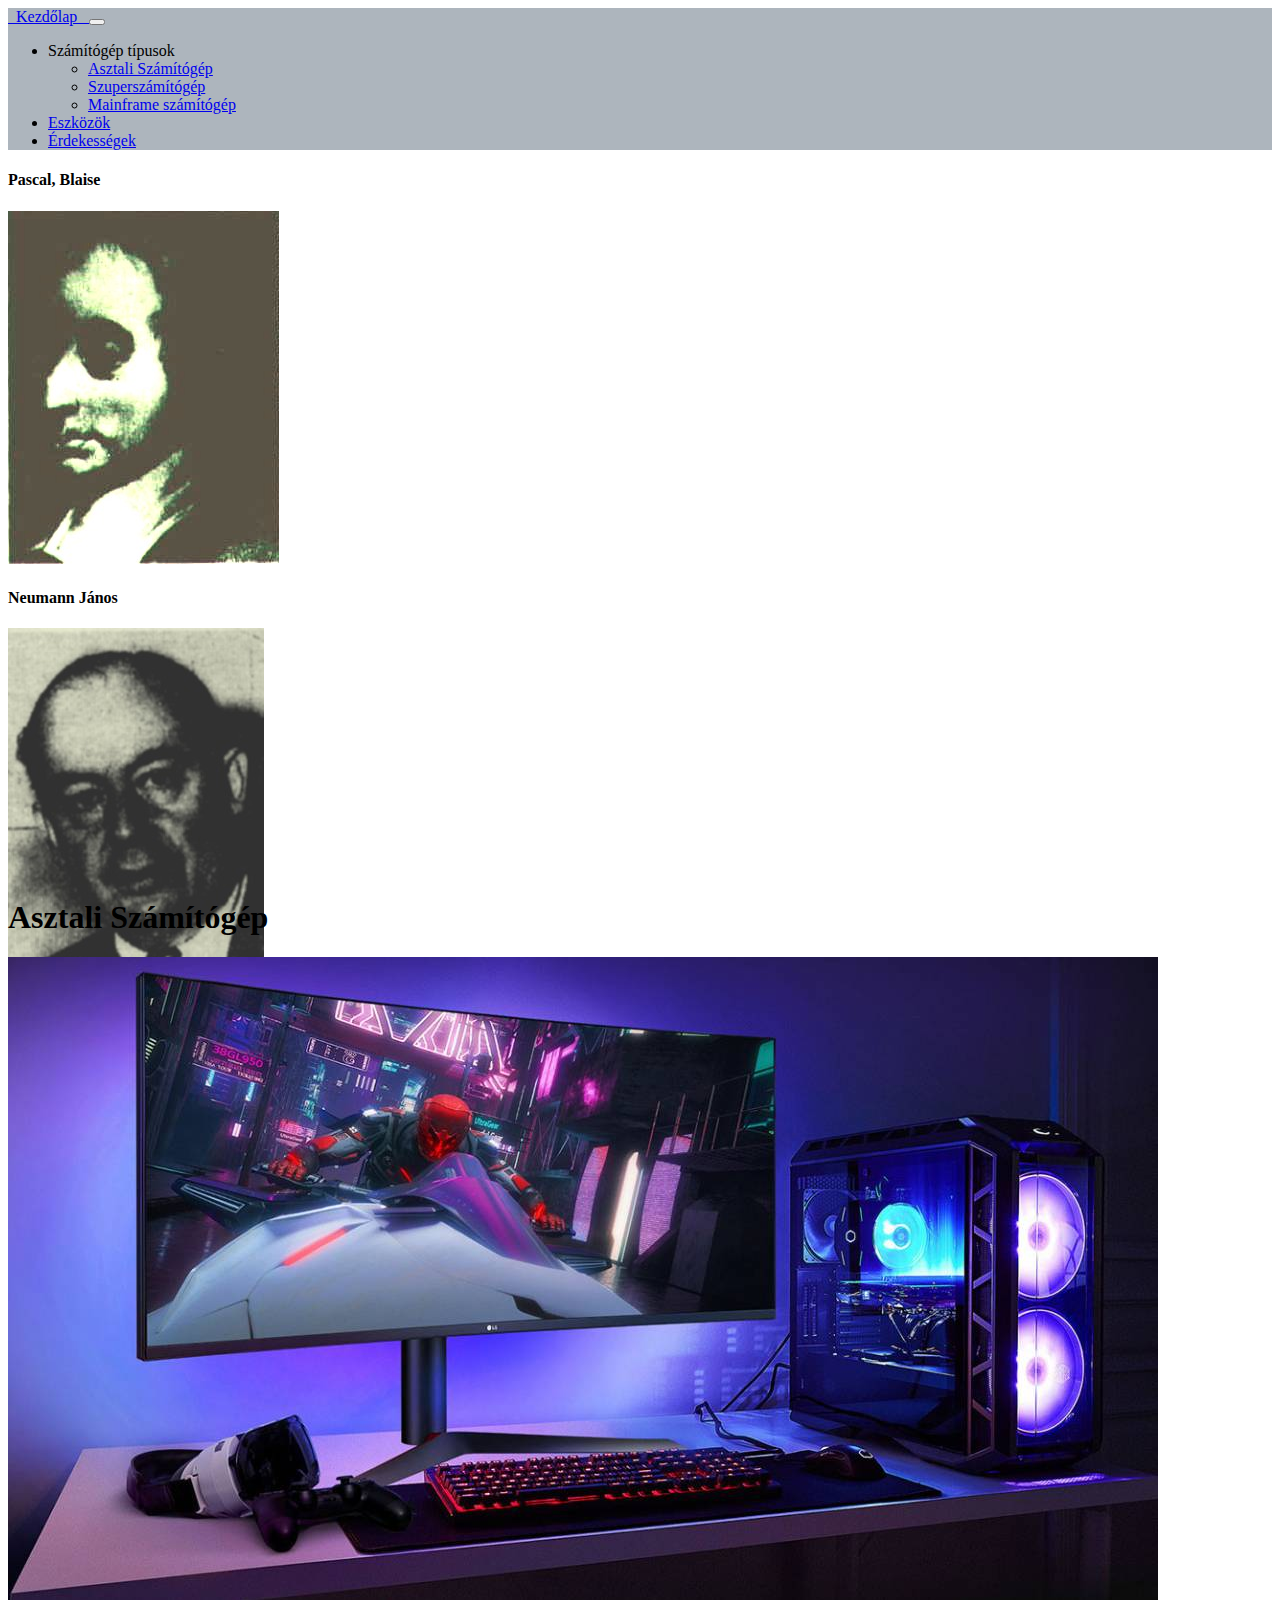
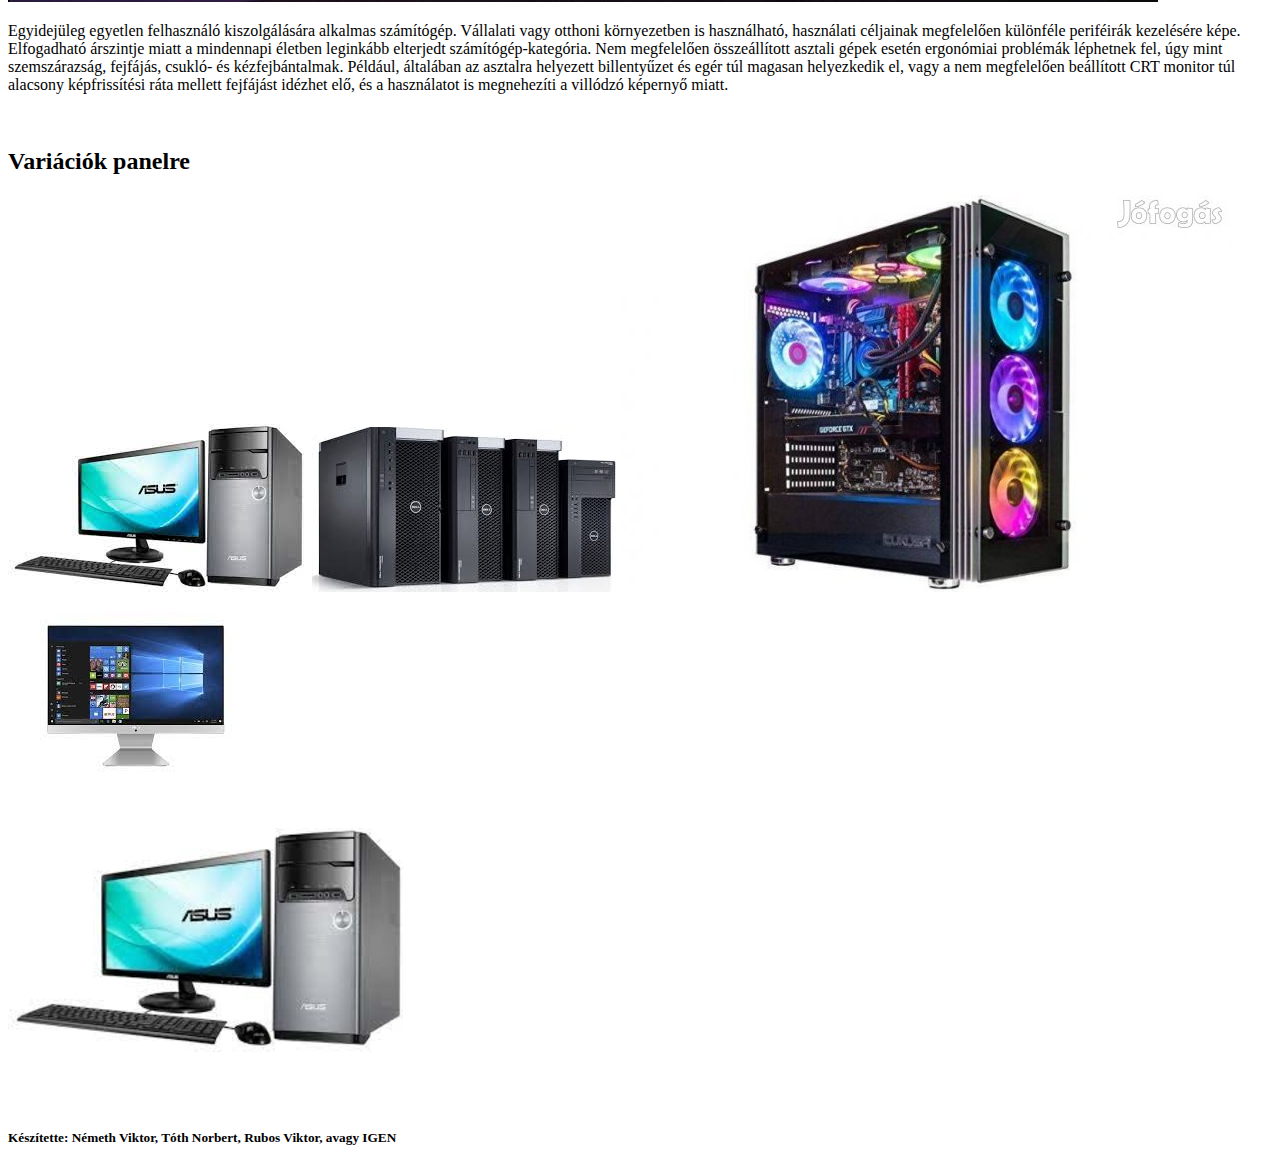
==== asztalipc.html @ ed3f3e96 "Add files via upload" ====
<!DOCTYPE html>
<html lang="hu">
<head>
    <meta charset="UTF-8">
    <meta name="viewport" content="width=device-width, initial-scale=1.0">
    <meta http-equiv="X-UA-Compatible" content="ie=edge">
    <title>Számítógép</title>
    <link rel="stylesheet" href="css/bootstrap.min.css">
    <link rel="stylesheet" href="css/style.css">
</head>
<body>
    <!-- Navbar eleje -->
    <nav class="navbar navbar-expand-lg navbar-light" style="background-color: #adb5bd;">
            <div class="container-fluid">
              <a class="navbar-brand" href="index.html"> &nbsp; Kezdőlap &NonBreakingSpace; </a>
              <button class="navbar-toggler" type="button" data-bs-toggle="collapse" data-bs-target="#navbarNavDropdown" aria-controls="navbarNavDropdown" aria-expanded="false" aria-label="Toggle navigation">
                <span class="navbar-toggler-icon"></span>
              </button>
              <div class="collapse navbar-collapse" id="navbarNavDropdown">
                <ul class="navbar-nav">
                  <li class="nav-item dropdown">
                    <a class="nav-link dropdown-toggle" id="navbarDropdownMenuLink" role="button" data-bs-toggle="dropdown" aria-expanded="false">
                      Számítógép típusok</a>
                    <ul class="dropdown-menu" aria-labelledby="navbarDropdownMenuLink">
                      <li><a class="dropdown-item" href="asztalipc.html">Asztali Számítógép</a></li>
                        <li><a class="dropdown-item" href="szuperpc.html">Szuperszámítógép</a></li>
                        <li><a class="dropdown-item" href="mainframepc.html">Mainframe számítógép</a></li>
                    </ul>
                  </li>  
                  <li class="nav-item">
                    <a class="nav-link" href="eszkozok.html">Eszközök</a>
                  </li>
                  <li class="nav-item">
                    <a class="nav-link" href="erdekessegek.html">Érdekességek</a>
                  </li>
                </ul>
              </div>
            </div>
    </nav>
    <!-- Navbar vége -->


    <!-- sidebar eleje -->
    <div class="sidebar p-2" style="height: 706px;">
        <div class="elvalaszto my-2"></div>
        <h4 class="text-center">Pascal, Blaise</h4>
        <div>
            <img class="img2" src="Project/PASCAL.JPG" alt="pascal">
        </div>
        <div class="elvalaszto my-2"></div>   
        <h4 class="text-center">Neumann János</h4>
        <div>
            <img class="img2 my-1" src="Project/Neumann.jpg" alt="neumman">
        </div>
        <div class="elvalaszto my-2" ></div>
        <h4 class="text-center">Wiener, Norbert</h4>
        <div>
            <img class="img2 my-1" src="Project/Wiener0.JPG" alt="Wiener">
        </div>
        <div class="elvalaszto my-2"></div>
    </div>
    <!-- sidebar vége -->


    
    <h1 class="cim py-4">Asztali Számítógép</h1>

    <!-- szoveg1+kép eleje -->
    <div>
        <img class="img3 w-25 float-end" src="Project/asztalipc.jpg" alt="hatterkep1"></img>
    </div>
    <div class="div2">
        <p class="szoveg1">
                    Egyidejüleg egyetlen felhasználó kiszolgálására alkalmas számítógép. Vállalati vagy otthoni környezetben is használható, használati céljainak megfelelően különféle periféirák kezelésére képe. Elfogadható árszintje miatt a mindennapi életben leginkább elterjedt számítógép-kategória. Nem megfelelően összeállított asztali gépek esetén ergonómiai problémák léphetnek fel, úgy mint szemszárazság, fejfájás, csukló- és kézfejbántalmak. Például, általában az asztalra helyezett billentyűzet és egér túl magasan helyezkedik el, vagy a nem megfelelően beállított CRT monitor túl alacsony képfrissítési ráta mellett fejfájást idézhet elő, és a használatot is megnehezíti a villódzó képernyő miatt. 
        </p>
    </div>
    <!-- szoveg1+kép vége -->

    <br>
    <div class="div3">
      <h2 class="text-center">Variációk panelre</h2>
      <p id="kiskep">
        <img src="nagykep/asusgep.jpg" onmouseover="csere('nagykep/Webp.net-resizeimage.jpg')" onmouseout="csere('nagykep/Webp.net-resizeimage.jpg')">
        <img src="nagykep/gepek.jpg" onmouseover="csere('nagykep/Webp.net-resizeimage(1).jpg')" onmouseout="csere('nagykep/Webp.net-resizeimage(1).jpg')">
        <img src="nagykep/gephaz.jpg" onmouseover="csere('nagykep/Webp.net-resizeimage(2).jpg')" onmouseout="csere('nagykep/Webp.net-resizeimage(2).jpg')">
        <img src="nagykep/monitor.jpg" onmouseover="csere('nagykep/Webp.net-resizeimage(3).jpg')" onmouseout="csere('nagykep/Webp.net-resizeimage(3).jpg')">
        <br><br>
      </p>
    
    <!--Nagykép-->
    <p class="nkep text-center">
      <img src="nagykep/Webp.net-resizeimage.jpg" id="nagykep" name="nagykep">
    </p>

    </div>


    <br><br>
    <!-- Footer eleje -->
    <footer class="footer2 text-center text-light bg-secondary">
        <div>
            <h5>Készítette: Németh Viktor, Tóth Norbert, Rubos Viktor, avagy IGEN</h5>
        </div>
    </footer>
    <!-- Footer vége -->
    
    <script src="js/bootstrap.min.js"></script>
    <script src="js/main.js"></script>
</body>
</html>
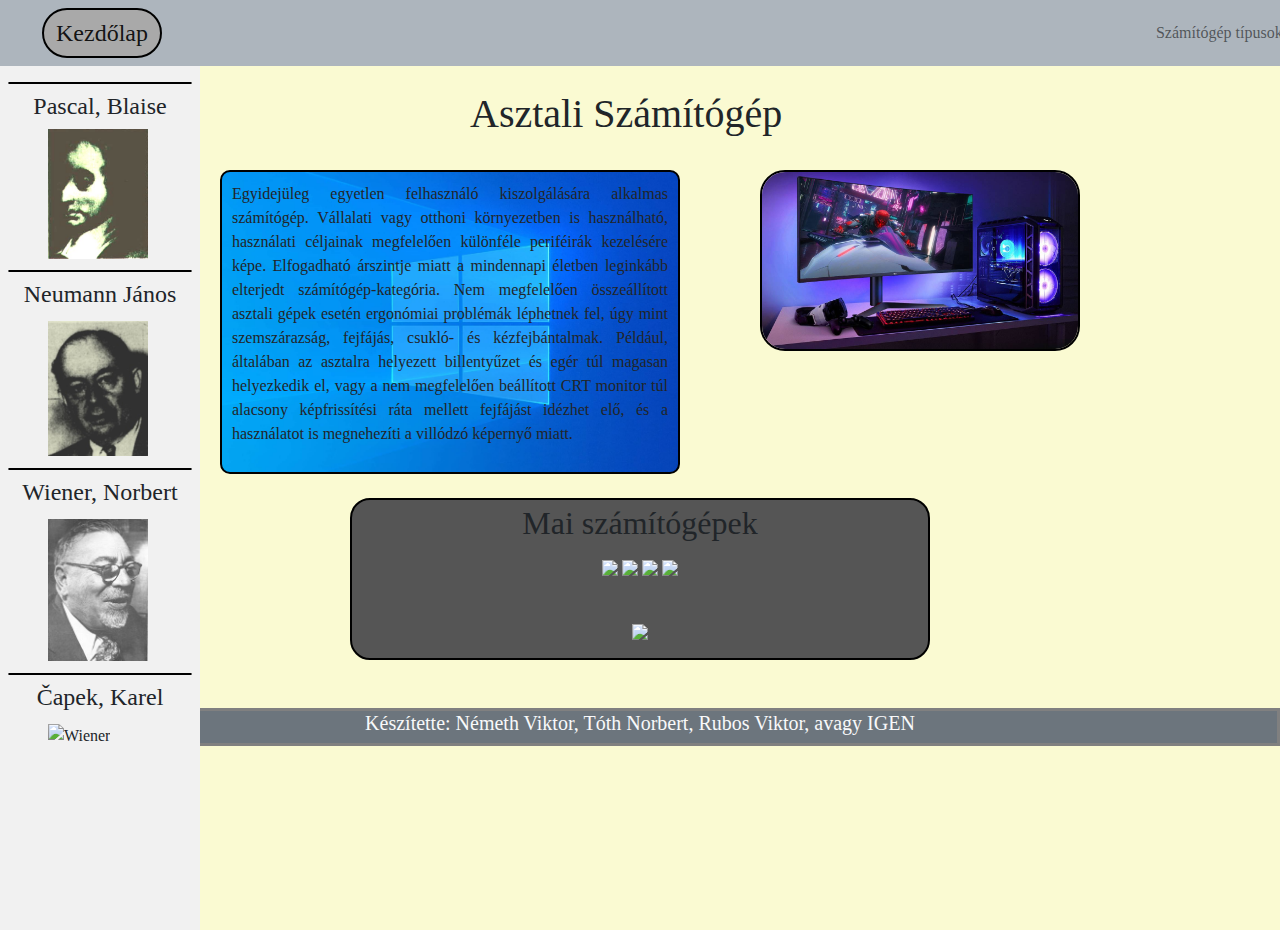
==== commit 4645d113: "Add files via upload" ====
--- a/asztalipc.html
+++ b/asztalipc.html
@@ -41,7 +41,7 @@
 
 
     <!-- sidebar eleje -->
-    <div class="sidebar p-2" style="height: 706px;">
+    <div class="sidebar p-2" style="height: 864px;">
         <div class="elvalaszto my-2"></div>
         <h4 class="text-center">Pascal, Blaise</h4>
         <div>
@@ -58,6 +58,10 @@
             <img class="img2 my-1" src="Project/Wiener0.JPG" alt="Wiener">
         </div>
         <div class="elvalaszto my-2"></div>
+        <h4 class="text-center">Čapek, Karel</h4>
+        <div>
+            <img class="img2 my-1" src="Project/Capek.jpg" alt="Wiener">
+        </div>
     </div>
     <!-- sidebar vége -->
 
@@ -76,20 +80,22 @@
     </div>
     <!-- szoveg1+kép vége -->
 
+    <script src="js/main.js"></script>
+
     <br>
     <div class="div3">
-      <h2 class="text-center">Variációk panelre</h2>
+      <h2 class="text-center py-1">Mai számítógépek</h2>
       <p id="kiskep">
-        <img src="nagykep/asusgep.jpg" onmouseover="csere('nagykep/Webp.net-resizeimage.jpg')" onmouseout="csere('nagykep/Webp.net-resizeimage.jpg')">
-        <img src="nagykep/gepek.jpg" onmouseover="csere('nagykep/Webp.net-resizeimage(1).jpg')" onmouseout="csere('nagykep/Webp.net-resizeimage(1).jpg')">
-        <img src="nagykep/gephaz.jpg" onmouseover="csere('nagykep/Webp.net-resizeimage(2).jpg')" onmouseout="csere('nagykep/Webp.net-resizeimage(2).jpg')">
-        <img src="nagykep/monitor.jpg" onmouseover="csere('nagykep/Webp.net-resizeimage(3).jpg')" onmouseout="csere('nagykep/Webp.net-resizeimage(3).jpg')">
+        <img src="kiskep/kiskep1.jpg" onmouseover="csere('nagykep/nagykep1.jpg')" onmouseout="csere('nagykep/nagykep1.jpg')">
+        <img src="kiskep/kiskep2.jpg" onmouseover="csere('nagykep/nagykep2.jpg')" onmouseout="csere('nagykep/nagykep2.jpg')">
+        <img src="kiskep/kiskep3.jpg" onmouseover="csere('nagykep/nagykep3.jpg')" onmouseout="csere('nagykep/nagykep3.jpg')">
+        <img src="kiskep/kiskep4.jpg" onmouseover="csere('nagykep/nagykep4.jpg')" onmouseout="csere('nagykep/nagykep4.jpg')">
         <br><br>
       </p>
     
     <!--Nagykép-->
     <p class="nkep text-center">
-      <img src="nagykep/Webp.net-resizeimage.jpg" id="nagykep" name="nagykep">
+      <img src="nagykep/nagykep1.jpg" id="nagykep" name="nagykep">
     </p>
 
     </div>
@@ -105,6 +111,6 @@
     <!-- Footer vége -->
     
     <script src="js/bootstrap.min.js"></script>
-    <script src="js/main.js"></script>
+    
 </body>
 </html>--- a/css/style.css
+++ b/css/style.css
@@ -0,0 +1,150 @@
+body{
+    /* margin-right: 140px;
+    margin-left: 140px; */
+    background-color: lightgoldenrodyellow;
+    font-family: Georgia, 'Times New Roman', Times, serif;
+}
+
+.div2{
+    border: black solid 2px;
+    margin-right: 600px;
+    text-align: justify;
+    padding: 10px;
+    margin-left: 220px;
+    border-radius: 10px;
+    background-image: url(/Project/Windows-10-1903-update-1.jpg);
+    background-size: cover;
+    
+}
+#kiskep{
+    text-align: center;
+    
+}
+
+#kiskep img {
+    cursor: pointer;
+    width: 200px;	
+}
+
+.footer1{
+    border: 3px gray solid;
+    margin-top: 10px;
+}
+.footer2{
+  border: 3px gray solid;
+  margin-top: px;
+}
+.img1{
+    width: 30%;
+    margin-right: 120px;
+    border: 2px solid black;
+    border-radius: 25px;
+}
+
+.img2{
+    width: 100px;
+    margin-left: 40px;
+    margin-bottom: 3px;
+}
+.img3{
+    width: 30%;
+    margin-right: 200px;
+    border: 2px solid black;
+    border-radius: 25px;
+}
+
+.elvalaszto{
+    border: solid 0.12rem black;
+    border-radius: 30px;
+}
+
+.navbar-collapse{
+    margin-left: 970px;
+}
+
+.navbar-brand{
+    font-size: 150%;
+    margin-left: 30px;
+    border: solid black 2px;
+    border-radius: 36px;
+    background-color: darkgray;
+}
+
+.cim{
+    margin-left: 470px;
+}
+
+.dropdown-menu{
+  background-color: darkgray;
+}
+.div3{
+  border: 2px solid black;
+  border-radius: 20px;
+  margin-left: 350px;
+  margin-right: 350px;
+  background-color: #555;
+  border-width: auto;
+}
+
+.nagykep{
+  max-width: 100px;
+  max-height: 100px;
+}
+
+
+ /* The side navigation menu */
+ .sidebar {
+    margin: 0;
+    padding: 0;
+    width: 200px;
+    background-color: #f1f1f1;
+    position: absolute;
+    height: 609px;
+    overflow: auto;
+  }
+  
+  /* Sidebar links */
+  .sidebar a {
+    display: block;
+    color: black;
+    padding: 16px;
+    text-decoration: none;
+  }
+  
+  /* Active/current link */
+  .sidebar a.active {
+    background-color: #04AA6D;
+    color: white;
+  }
+  
+  /* Links on mouse-over */
+  .sidebar a:hover:not(.active) {
+    background-color: #555;
+    color: white;
+  }
+  
+  /* Page content. The value of the margin-left property should match the value of the sidebar's width property */
+  div.content {
+    margin-left: 200px;
+    padding: 1px 16px;
+    height: 1000px;
+  }
+  
+  /* On screens that are less than 700px wide, make the sidebar into a topbar */
+  @media screen and (max-width: 700px) {
+    .sidebar {
+      width: 100%;
+      height: auto;
+      position: relative;
+    }
+    .sidebar a {float: left;}
+    div.content {margin-left: 0;}
+  }
+  
+  /* On screens that are less than 400px, display the bar vertically, instead of horizontally */
+  @media screen and (max-width: 400px) {
+    .sidebar a {
+      text-align: center;
+      float: none;
+    }
+  } 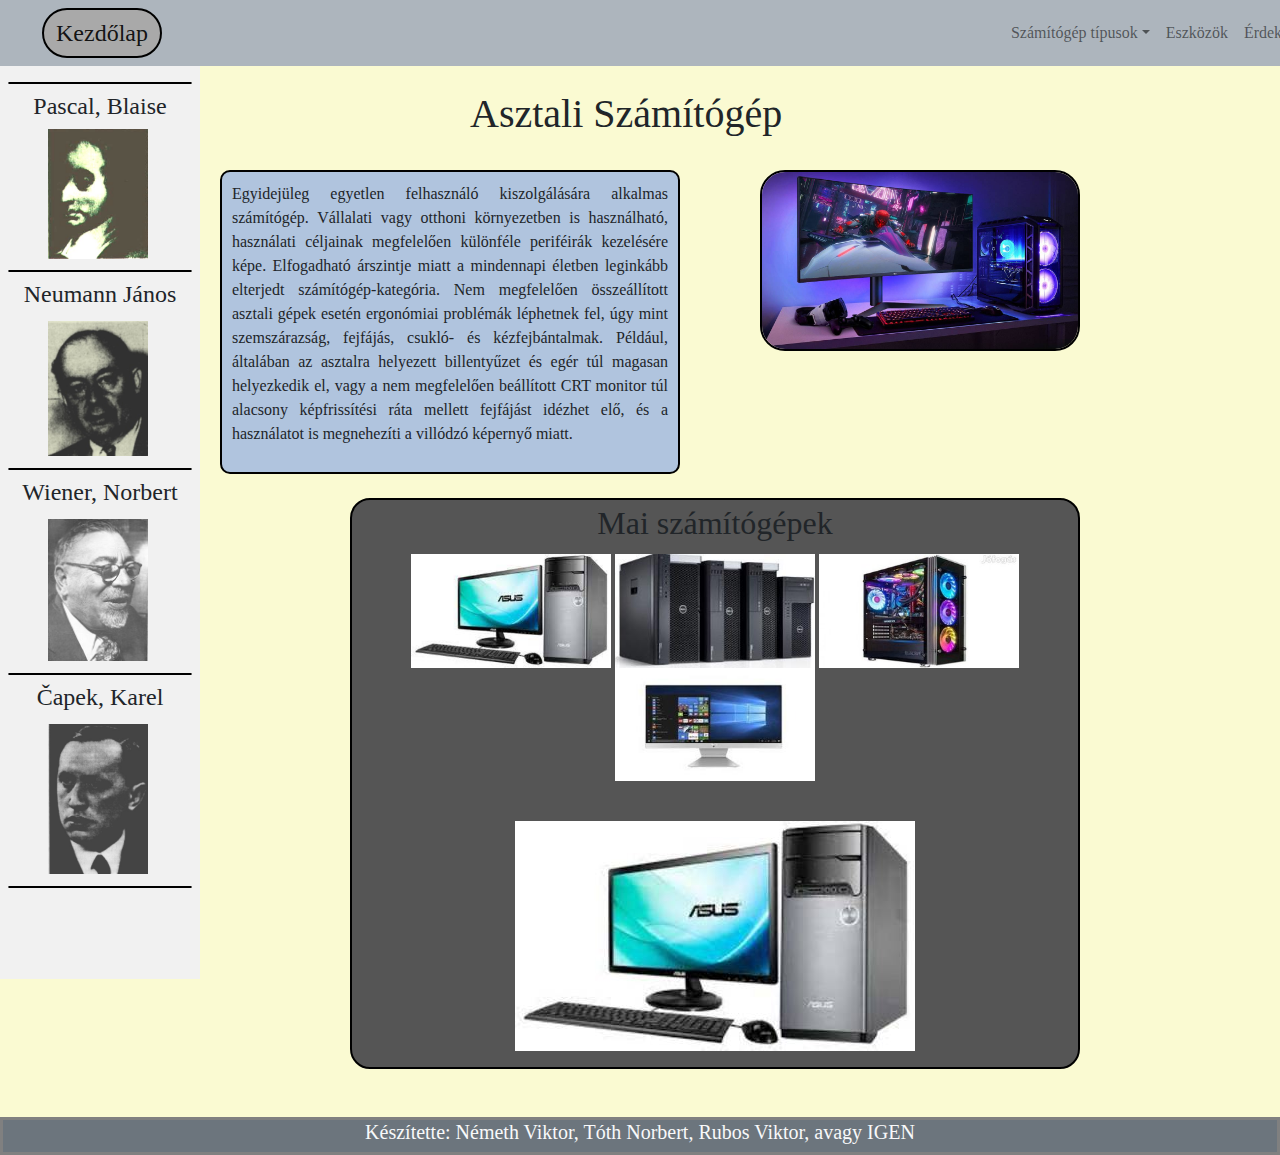
==== commit a1b0b5e7: "Add files via upload" ====
--- a/asztalipc.html
+++ b/asztalipc.html
@@ -41,7 +41,7 @@
 
 
     <!-- sidebar eleje -->
-    <div class="sidebar p-2" style="height: 864px;">
+    <div class="sidebar p-2" id="sb2">
         <div class="elvalaszto my-2"></div>
         <h4 class="text-center">Pascal, Blaise</h4>
         <div>
@@ -62,6 +62,7 @@
         <div>
             <img class="img2 my-1" src="Project/Capek.jpg" alt="Wiener">
         </div>
+        <div class="elvalaszto my-2"></div>
     </div>
     <!-- sidebar vége -->
 
--- a/css/style.css
+++ b/css/style.css
@@ -6,16 +6,28 @@
 }
 
 .div2{
-    border: black solid 2px;
-    margin-right: 600px;
+    border: black solid 0.125rem;
+    margin-right: 37.5rem;
     text-align: justify;
-    padding: 10px;
-    margin-left: 220px;
-    border-radius: 10px;
-    background-image: url(/Project/Windows-10-1903-update-1.jpg);
+    padding: 0.625rem;
+    margin-left: 13.75rem;
+    border-radius: 0.625rem;
+    background-color: lightsteelblue;
     background-size: cover;
     
 }
+
+.div4{
+    border: black solid 0.125rem;
+    margin-right: 6.25rem;
+    text-align: justify;
+    padding: 0.625rem;
+    margin-left: 13.75rem;
+    border-radius: 0.625rem;
+    background-color: lightsteelblue;
+    background-size: cover;
+}
+
 #kiskep{
     text-align: center;
     
@@ -23,91 +35,130 @@
 
 #kiskep img {
     cursor: pointer;
-    width: 200px;	
+    width: 12.5rem;	
 }
 
 .footer1{
-    border: 3px gray solid;
-    margin-top: 10px;
+    border: 0.188rem gray solid;
+    /* margin-top: 10px; */
 }
 .footer2{
-  border: 3px gray solid;
+  border: 0.188rem gray solid;
   margin-top: px;
 }
+.footer3{
+  border: 0.188rem gray solid;
+  margin-top: 50px;
+}
+
+
 .img1{
     width: 30%;
-    margin-right: 120px;
-    border: 2px solid black;
-    border-radius: 25px;
+    margin-right: 7.5rem;
+    border: 0.125rem solid black;
+    border-radius: 1.563rem;
 }
 
 .img2{
-    width: 100px;
-    margin-left: 40px;
-    margin-bottom: 3px;
+    width: 6.25rem;
+    margin-left: 2.5rem;
+    margin-bottom: 0.188rem;
 }
 .img3{
     width: 30%;
-    margin-right: 200px;
-    border: 2px solid black;
-    border-radius: 25px;
+    margin-right: 12.5rem;
+    border: 0.125rem solid black;
+    border-radius: 1.563rem;
 }
 
 .elvalaszto{
     border: solid 0.12rem black;
-    border-radius: 30px;
+    border-radius: 1.875rem;
 }
 
 .navbar-collapse{
-    margin-left: 970px;
+    margin-left: 51.563rem;
 }
 
 .navbar-brand{
     font-size: 150%;
-    margin-left: 30px;
-    border: solid black 2px;
-    border-radius: 36px;
+    margin-left: 1.875rem;
+    border: solid black 0.125rem;
+    border-radius: 2.25rem;
     background-color: darkgray;
 }
 
 .cim{
-    margin-left: 470px;
-}
+    margin-left: 29.375rem;
+}
+.cim2{
+  margin-left: 36rem;
+}
+
+.carousel{
+  position: relative;
+  margin: 0 auto;
+  margin-left: 31.25rem;
+  width: 37.5rem;
+}
+
 
 .dropdown-menu{
   background-color: darkgray;
 }
 .div3{
-  border: 2px solid black;
-  border-radius: 20px;
-  margin-left: 350px;
-  margin-right: 350px;
+  border: 0.125rem solid black;
+  border-radius: 1.25rem;
+  margin-left: 21.875rem;
+  margin-right: 12.5rem;
   background-color: #555;
   border-width: auto;
 }
 
-.nagykep{
-  max-width: 100px;
-  max-height: 100px;
-}
+#sb1{
+  height: 43.5rem;
+}
+
+#sb2{
+  height: 57.063rem;
+}
+
+#sb3{
+  height: 43.625rem;
+}
+
+
+
+
+
+
+
+
+
+
+
+
+
+
+
+
 
 
  /* The side navigation menu */
- .sidebar {
+ .sidebar{
     margin: 0;
     padding: 0;
-    width: 200px;
+    width: 12.5rem;
     background-color: #f1f1f1;
     position: absolute;
-    height: 609px;
     overflow: auto;
   }
-  
+
   /* Sidebar links */
   .sidebar a {
     display: block;
     color: black;
-    padding: 16px;
+    padding: 1rem;
     text-decoration: none;
   }
   
@@ -125,13 +176,13 @@
   
   /* Page content. The value of the margin-left property should match the value of the sidebar's width property */
   div.content {
-    margin-left: 200px;
-    padding: 1px 16px;
-    height: 1000px;
+    margin-left: 12.5rem;
+    padding: 0.063rem 1rem;
+    height: 62.5rem;
   }
   
   /* On screens that are less than 700px wide, make the sidebar into a topbar */
-  @media screen and (max-width: 700px) {
+  @media screen and (max-width: 43.75rem) {
     .sidebar {
       width: 100%;
       height: auto;
@@ -142,7 +193,7 @@
   }
   
   /* On screens that are less than 400px, display the bar vertically, instead of horizontally */
-  @media screen and (max-width: 400px) {
+  @media screen and (max-width: 25rem) {
     .sidebar a {
       text-align: center;
       float: none;
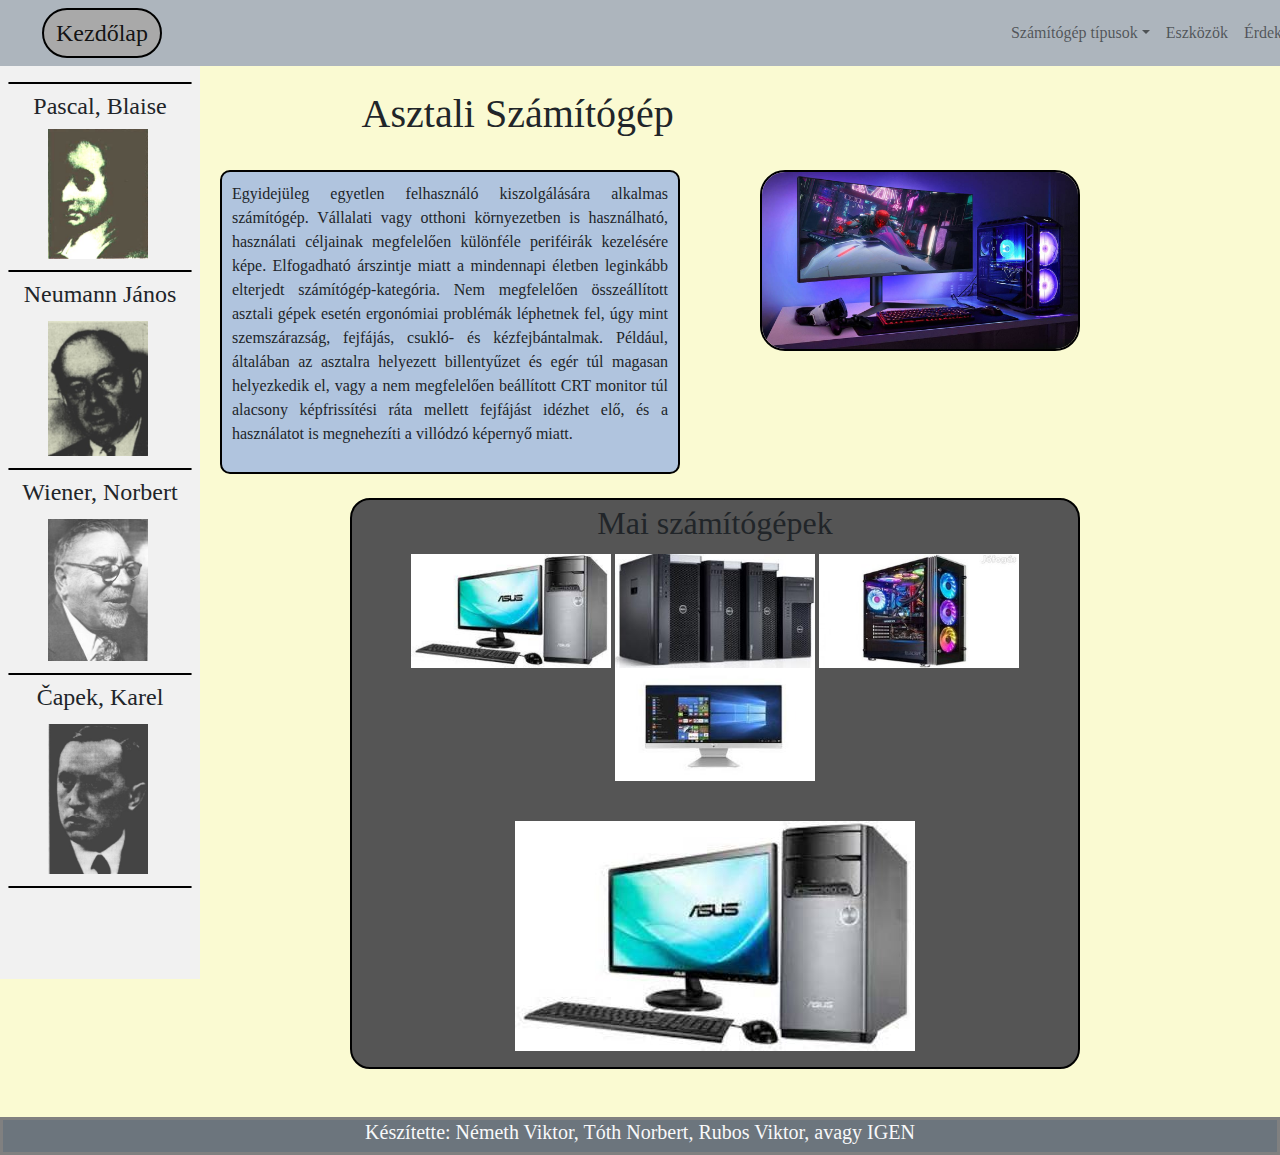
==== commit 9bdd1cfd: "mainframe" ====
--- a/asztalipc.html
+++ b/asztalipc.html
@@ -68,7 +68,7 @@
 
 
     
-    <h1 class="cim py-4">Asztali Számítógép</h1>
+    <h1 class="cim3 py-4">Asztali Számítógép</h1>
 
     <!-- szoveg1+kép eleje -->
     <div>
--- a/css/style.css
+++ b/css/style.css
@@ -89,10 +89,13 @@
 }
 
 .cim{
-    margin-left: 29.375rem;
+    margin-left: 25rem;
 }
 .cim2{
   margin-left: 36rem;
+}
+.cim3{
+  margin-left: 22.6rem;
 }
 
 .carousel{
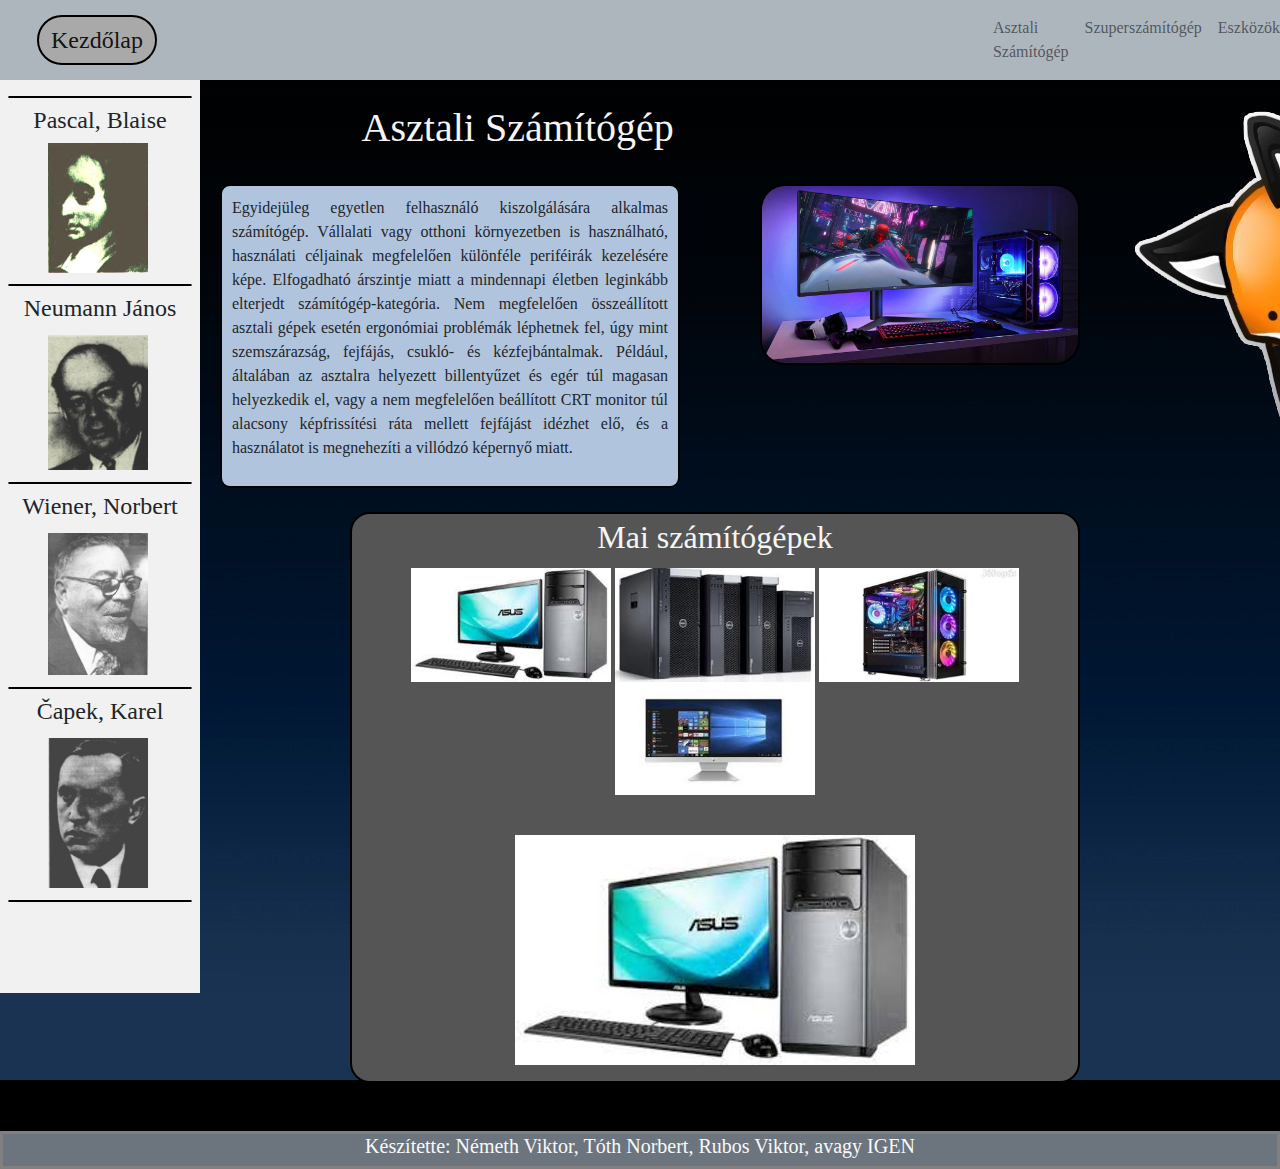
==== commit 5a4853b7: "update2" ====
--- a/asztalipc.html
+++ b/asztalipc.html
@@ -11,32 +11,26 @@
 <body>
     <!-- Navbar eleje -->
     <nav class="navbar navbar-expand-lg navbar-light" style="background-color: #adb5bd;">
-            <div class="container-fluid">
-              <a class="navbar-brand" href="index.html"> &nbsp; Kezdőlap &NonBreakingSpace; </a>
-              <button class="navbar-toggler" type="button" data-bs-toggle="collapse" data-bs-target="#navbarNavDropdown" aria-controls="navbarNavDropdown" aria-expanded="false" aria-label="Toggle navigation">
-                <span class="navbar-toggler-icon"></span>
-              </button>
-              <div class="collapse navbar-collapse" id="navbarNavDropdown">
-                <ul class="navbar-nav">
-                  <li class="nav-item dropdown">
-                    <a class="nav-link dropdown-toggle" id="navbarDropdownMenuLink" role="button" data-bs-toggle="dropdown" aria-expanded="false">
-                      Számítógép típusok</a>
-                    <ul class="dropdown-menu" aria-labelledby="navbarDropdownMenuLink">
-                      <li><a class="dropdown-item" href="asztalipc.html">Asztali Számítógép</a></li>
-                        <li><a class="dropdown-item" href="szuperpc.html">Szuperszámítógép</a></li>
-                        <li><a class="dropdown-item" href="mainframepc.html">Mainframe számítógép</a></li>
-                    </ul>
-                  </li>  
-                  <li class="nav-item">
-                    <a class="nav-link" href="eszkozok.html">Eszközök</a>
-                  </li>
-                  <li class="nav-item">
-                    <a class="nav-link" href="erdekessegek.html">Érdekességek</a>
-                  </li>
-                </ul>
-              </div>
-            </div>
-    </nav>
+      <div class="container-fluid">
+        <a class="navbar-brand" href="index.html"> &nbsp; Kezdőlap &NonBreakingSpace; </a>
+        <button class="navbar-toggler" type="button" data-bs-toggle="collapse" data-bs-target="#navbarNavDropdown" aria-controls="navbarNavDropdown" aria-expanded="false" aria-label="Toggle navigation">
+          <span class="navbar-toggler-icon"></span>
+        </button>
+        <div class="collapse navbar-collapse" id="navbarNavDropdown">
+          <ul class="navbar-nav">
+            <li class="nav-item">
+              <a class="nav-link" href="asztalipc.html">Asztali Számítógép</a>
+            </li>
+            <li class="nav-item">
+              <a class="nav-link" href="szuperpc.html">Szuperszámítógép</a>
+            </li>
+            <li class="nav-item">
+              <a class="nav-link" href="eszkozok.html">Eszközök</a>
+            </li>
+          </ul>
+        </div>
+      </div>
+</nav>
     <!-- Navbar vége -->
 
 
--- a/css/style.css
+++ b/css/style.css
@@ -1,7 +1,8 @@
 body{
     /* margin-right: 140px;
     margin-left: 140px; */
-    background-color: lightgoldenrodyellow;
+    background-image: url(../Project/asdsasx.jpg) ;
+    background-color: #a1c4b7;
     font-family: Georgia, 'Times New Roman', Times, serif;
 }
 
@@ -44,11 +45,11 @@
 }
 .footer2{
   border: 0.188rem gray solid;
-  margin-top: px;
+
 }
 .footer3{
   border: 0.188rem gray solid;
-  margin-top: 50px;
+  margin-top: 3.125rem;
 }
 
 
@@ -82,7 +83,8 @@
 
 .navbar-brand{
     font-size: 150%;
-    margin-left: 1.875rem;
+    margin-left: 1.563rem;
+    margin-right: 0.188rem;
     border: solid black 0.125rem;
     border-radius: 2.25rem;
     background-color: darkgray;
@@ -90,12 +92,19 @@
 
 .cim{
     margin-left: 25rem;
-}
+    color: whitesmoke;
+  }
 .cim2{
   margin-left: 36rem;
+  color: whitesmoke;
 }
 .cim3{
   margin-left: 22.6rem;
+  color: whitesmoke;
+}
+.cim4{
+  margin-left: 26rem;
+  color: whitesmoke;
 }
 
 .carousel{
@@ -116,6 +125,7 @@
   margin-right: 12.5rem;
   background-color: #555;
   border-width: auto;
+  color: whitesmoke;
 }
 
 #sb1{
